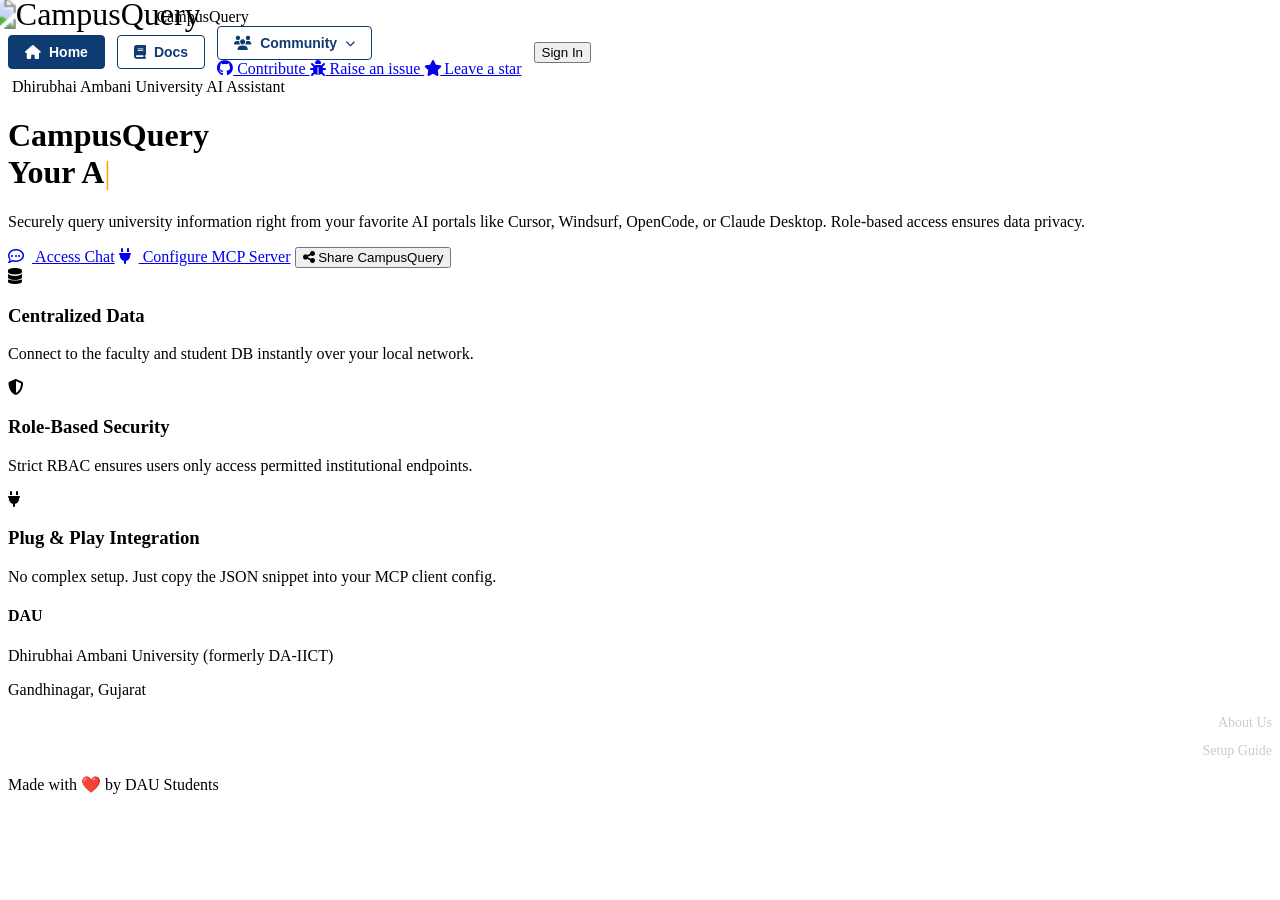
==== frontend/html/index.html @ 68f0042c "initial commit" ====
<!DOCTYPE html>
<html lang="en">

<head>
    <meta charset="UTF-8">
    <meta name="viewport" content="width=device-width, initial-scale=1.0">
    <link rel="icon" href="/assets/favicon.png">
    <title>CampusQuery</title>
    <meta name="description" content="CampusQuery — Dhirubhai Ambani University AI Assistant & Knowledge Portal">

    <!-- Google Fonts -->
    <link rel="preconnect" href="https://fonts.googleapis.com">
    <link rel="preconnect" href="https://fonts.gstatic.com" crossorigin>
    <link
        href="https://fonts.googleapis.com/css2?family=Inter:wght@300;400;500;600;700&family=Outfit:wght@400;500;600;700;800&display=swap"
        rel="stylesheet">

    <!-- FontAwesome -->
    <link rel="stylesheet" href="https://cdnjs.cloudflare.com/ajax/libs/font-awesome/6.4.0/css/all.min.css">

    <!-- Google Identity Services -->
    <script src="https://accounts.google.com/gsi/client" async defer></script>

    <!-- Stylesheet -->
    <link rel="stylesheet" href="/css/style.css?v=6">
</head>

<body>
    <!-- ── Landing View ──────────────────────────────────────────────── -->
    <div class="landing-view" id="landing-view">
        <div class="top-accent-bar"></div>
        <nav class="landing-nav">
            <div class="nav-brand">
                <img src="/assets/campusquery_icon.png" alt="CampusQuery"
                    style="width: 24px; height: 24px; object-fit: contain; transform: scale(2.0) translate(6px, -1px); transform-origin: center; margin: 0 18px;">
                <span>CampusQuery</span>
            </div>
            <div class="nav-links" style="display: flex; gap: 12px; align-items: center;">
                <button onclick="window.location.href='/'" class="nav-docs-btn nav-docs-btn-active"
                    style="padding: 8px 16px; background: #0f3b73; color: #ffffff; border: 1px solid #0f3b73; border-radius: 4px; cursor: pointer; font-weight: 600; font-size: 14px; font-family: 'Open Sans', sans-serif; display: flex; align-items: center; gap: 8px; transition: all 0.2s; text-decoration: none;">
                    <i class="fa-solid fa-house"></i> Home
                </button>
                <button onclick="window.location.href='/docs'" class="nav-docs-btn"
                    style="padding: 8px 16px; background: transparent; color: #0f3b73; border: 1px solid #0f3b73; border-radius: 4px; cursor: pointer; font-weight: 600; font-size: 14px; font-family: 'Open Sans', sans-serif; display: flex; align-items: center; gap: 8px; transition: all 0.2s; text-decoration: none;">
                    <i class="fa-solid fa-book"></i> Docs
                </button>
                <div class="community-dropdown-container">
                    <button class="nav-docs-btn"
                        style="padding: 8px 16px; background: transparent; color: #0f3b73; border: 1px solid #0f3b73; border-radius: 4px; cursor: pointer; font-weight: 600; font-size: 14px; font-family: 'Open Sans', sans-serif; display: flex; align-items: center; gap: 8px; transition: all 0.2s; text-decoration: none;">
                        <i class="fa-solid fa-users"></i> Community <i class="fa-solid fa-chevron-down"
                            style="font-size: 10px;"></i>
                    </button>
                    <div class="community-dropdown-menu">
                        <a href="https://github.com/Piyushtanwani/mcp-server/blob/Main/docs/contribution.md#contributing-to-campusquery-mcp-server"
                            target="_blank" class="community-dropdown-item">
                            <i class="fa-brands fa-github" style="width: 16px; text-align: center;"></i> Contribute
                        </a>
                        <a href="https://github.com/Piyushtanwani/mcp-server/issues/new/choose" target="_blank"
                            class="community-dropdown-item">
                            <i class="fa-solid fa-bug" style="width: 16px; text-align: center;"></i> Raise an issue
                        </a>
                        <a href="https://github.com/Piyushtanwani/mcp-server" target="_blank"
                            class="community-dropdown-item">
                            <i class="fa-solid fa-star" style="width: 16px; text-align: center;"></i> Leave a star
                        </a>
                    </div>
                </div>
                <button class="nav-signout-btn" id="nav-signin-btn">Sign In</button>
                <div class="profile-container" id="landing-profile-container"
                    style="position: relative; display: none;">
                    <img id="landing-profile-trigger" src="https://lh3.googleusercontent.com/a/default-user"
                        referrerpolicy="no-referrer" alt="Profile"
                        style="width: 40px; height: 40px; border-radius: 50%; cursor: pointer; border: 2px solid #0f3b73; transition: transform 0.2s; object-fit: cover;">

                    <div id="landing-profile-dropdown" class="profile-dropdown"
                        style="display: none; flex-direction: column; position: absolute; top: 50px; right: 0; background: #fff; border: 1px solid #e0e0e0; border-radius: 12px; box-shadow: 0 8px 24px rgba(0,0,0,0.1); width: 300px; z-index: 1000; overflow: hidden;">
                        <div class="profile-info"
                            style="position: relative; padding: 24px; text-align: center; border-bottom: 1px solid #f0f0f0;">
                            <button id="landing-close-profile-btn"
                                style="position: absolute; top: 12px; right: 12px; background: transparent; border: none; cursor: pointer; font-size: 18px; color: #555; transition: color 0.2s;"><i
                                    class="fa-solid fa-xmark"></i></button>
                            <img id="landing-dropdown-avatar" src="https://lh3.googleusercontent.com/a/default-user"
                                referrerpolicy="no-referrer"
                                style="width: 72px; height: 72px; border-radius: 50%; border: 2px solid #0f3b73; margin-bottom: 12px; object-fit: cover;">
                            <h3 id="landing-dropdown-name"
                                style="margin: 0 0 4px 0; font-size: 18px; color: #111; font-family: 'Open Sans', sans-serif; font-weight: 600;">
                                Welcome!</h3>
                            <p id="landing-dropdown-email"
                                style="margin: 0 0 8px 0; font-size: 14px; color: #555; font-family: 'Open Sans', sans-serif;">
                                Authenticated User</p>
                            <span id="landing-dropdown-role"
                                style="display: inline-block; background: #e0f2fe; color: #0284c7; padding: 4px 12px; border-radius: 12px; font-size: 12px; font-weight: 600; font-family: 'Open Sans', sans-serif; border: 1px solid #bae6fd;">Role</span>
                        </div>
                        <div class="profile-actions" style="padding: 8px;">
                            <button id="landing-nav-profile-btn" onclick="window.location.href='/profile'"
                                style="width: 100%; padding: 12px 16px; background: transparent; border: none; text-align: left; cursor: pointer; font-size: 15px; color: #333; font-family: 'Open Sans', sans-serif; border-radius: 8px; display: flex; align-items: center; gap: 12px; font-weight: 500; transition: background 0.2s;">
                                <i class="fa-solid fa-user" style="color: #555; font-size: 18px;"></i> Profile
                            </button>
                            <button id="landing-nav-dashboard-btn" onclick="window.location.href='/maintainer'"
                                style="width: 100%; padding: 12px 16px; background: transparent; border: none; text-align: left; cursor: pointer; font-size: 15px; color: #333; font-family: 'Open Sans', sans-serif; border-radius: 8px; display: flex; align-items: center; gap: 12px; font-weight: 500; transition: background 0.2s;">
                                <i class="fa-solid fa-chart-line" style="color: #555; font-size: 18px;"></i> Analytics
                            </button>
                            <button id="landing-feedback-btn" class="nav-feedback-btn"
                                style="width: 100%; padding: 12px 16px; background: transparent; border: none; text-align: left; cursor: pointer; font-size: 15px; color: #333; font-family: 'Open Sans', sans-serif; border-radius: 8px; display: flex; align-items: center; gap: 12px; font-weight: 500; transition: background 0.2s;">
                                <i class="fa-regular fa-comment-dots" style="color: #555; font-size: 18px;"></i>
                                Feedback
                            </button>
                            <button id="landing-logout-btn"
                                style="width: 100%; padding: 12px 16px; background: transparent; border: none; text-align: left; cursor: pointer; font-size: 15px; color: #333; font-family: 'Open Sans', sans-serif; border-radius: 8px; display: flex; align-items: center; gap: 12px; font-weight: 500; transition: background 0.2s;">
                                <i class="fa-solid fa-arrow-right-from-bracket"
                                    style="color: #555; font-size: 18px;"></i> Sign out
                            </button>
                        </div>
                    </div>
                </div>
            </div>
        </nav>

        <header class="landing-hero">
            <div class="hero-content">
                <div class="hero-badge">
                    <i class="fa-solid fa-sparkles"></i> Dhirubhai Ambani University AI Assistant
                </div>
                <h1>CampusQuery <br><span class="hero-highlight" id="typewriter"></span><span class="cursor">|</span></h1>
                <p>Securely query university information right from your favorite AI portals like Cursor, Windsurf,
                    OpenCode, or
                    Claude Desktop. Role-based access ensures data privacy.</p>
                <div class="hero-actions">
                    <a href="/chat" class="hero-btn secondary"><i class="fa-regular fa-comment-dots" style="margin-right: 8px;"></i> Access Chat</a>
                    <a href="/api-keys" class="hero-btn primary"><i class="fa-solid fa-plug" style="margin-right: 8px;"></i> Configure MCP Server</a>
                    <button type="button" class="hero-btn secondary hero-share-btn" data-share>
                        <i class="fa-solid fa-share-nodes" aria-hidden="true"></i>
                        <span>Share CampusQuery</span>
                    </button>
                </div>
            </div>
        </header>

        <section class="landing-features">
            <div class="feature-card">
                <div class="feat-icon"><i class="fa-solid fa-database"></i></div>
                <h3>Centralized Data</h3>
                <p>Connect to the faculty and student DB instantly over your local network.</p>
            </div>
            <div class="feature-card">
                <div class="feat-icon"><i class="fa-solid fa-shield-halved"></i></div>
                <h3>Role-Based Security</h3>
                <p>Strict RBAC ensures users only access permitted institutional endpoints.</p>
            </div>
            <div class="feature-card">
                <div class="feat-icon"><i class="fa-solid fa-plug"></i></div>
                <h3>Plug & Play Integration</h3>
                <p>No complex setup. Just copy the JSON snippet into your MCP client config.</p>
            </div>
        </section>

        <footer class="landing-footer">
            <div class="footer-content">
                <div class="footer-brand">
                    <h4>DAU</h4>
                    <p>Dhirubhai Ambani University (formerly DA-IICT)</p>
                    <p>Gandhinagar, Gujarat</p>
                </div>
                <div class="footer-links" style="display: flex; flex-direction: column; gap: 12px; text-align: right;">
                    <a href="https://github.com/Piyushtanwani/mcp-server" target="_blank"
                        style="color: #cccccc; text-decoration: none; font-size: 14px; transition: color 0.2s;"
                        onmouseover="this.style.color='#ffffff'" onmouseout="this.style.color='#cccccc'">About Us</a>
                    <a href="/setup-guide"
                        style="color: #cccccc; text-decoration: none; font-size: 14px; transition: color 0.2s;"
                        onmouseover="this.style.color='#ffffff'" onmouseout="this.style.color='#cccccc'">Setup Guide</a>
                </div>
            </div>
            <div class="footer-bottom">
                <p>Made with ❤️ by DAU Students</p>
            </div>
        </footer>
    </div>



    <script src="/js/feedback.js"></script>
    <script src="/js/app.js"></script>

    <script src="/js/login-modal.js"></script>

    <script>
        const textToType = "Your AI Campus Guide";
        const typewriterElement = document.getElementById('typewriter');
        let i = 0;
        let isDeleting = false;

        function typeWriter() {
            if (!isDeleting && i <= textToType.length) {
                typewriterElement.innerHTML = textToType.substring(0, i);
                i++;
                if (i <= textToType.length) {
                    setTimeout(typeWriter, 100); // Typing speed
                } else {
                    isDeleting = true;
                    setTimeout(typeWriter, 2000); // Wait before deleting
                }
            } else if (isDeleting && i >= 0) {
                typewriterElement.innerHTML = textToType.substring(0, i);
                i--;
                if (i >= 0) {
                    setTimeout(typeWriter, 40); // Deleting speed
                } else {
                    isDeleting = false;
                    setTimeout(typeWriter, 500); // Wait before typing again
                }
            }
        }

        // Start typing after a short delay
        setTimeout(typeWriter, 500);
    </script>
    <style>
        .cursor {
            color: #fca311;
            font-weight: 300;
            animation: blink 1s step-end infinite;
        }

        @keyframes blink {
            50% {
                opacity: 0;
            }
        }
    </style>
</body>

</html>
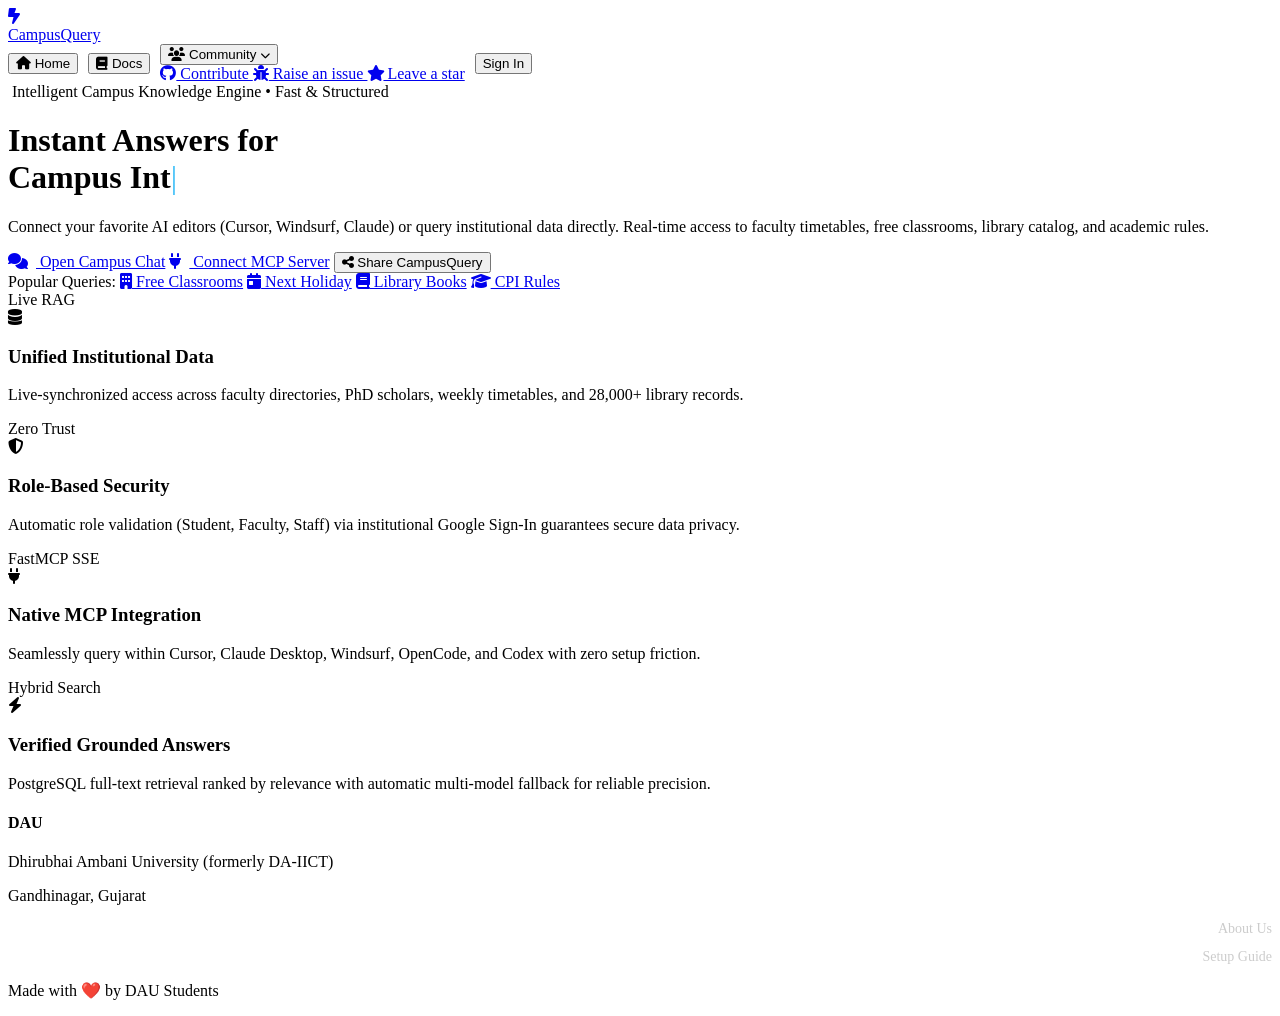
==== commit a2381206: "UI updated" ====
--- a/frontend/html/index.html
+++ b/frontend/html/index.html
@@ -30,23 +30,19 @@
     <div class="landing-view" id="landing-view">
         <div class="top-accent-bar"></div>
         <nav class="landing-nav">
-            <div class="nav-brand">
-                <img src="/assets/campusquery_icon.png" alt="CampusQuery"
-                    style="width: 24px; height: 24px; object-fit: contain; transform: scale(2.0) translate(6px, -1px); transform-origin: center; margin: 0 18px;">
-                <span>CampusQuery</span>
-            </div>
-            <div class="nav-links" style="display: flex; gap: 12px; align-items: center;">
-                <button onclick="window.location.href='/'" class="nav-docs-btn nav-docs-btn-active"
-                    style="padding: 8px 16px; background: #0f3b73; color: #ffffff; border: 1px solid #0f3b73; border-radius: 4px; cursor: pointer; font-weight: 600; font-size: 14px; font-family: 'Open Sans', sans-serif; display: flex; align-items: center; gap: 8px; transition: all 0.2s; text-decoration: none;">
+            <a href="/" class="nav-brand">
+                <div class="cq-logo-mark"><i class="fa-solid fa-bolt-lightning"></i></div>
+                <span class="cq-brand-name">Campus<span class="cq-brand-accent">Query</span></span>
+            </a>
+            <div class="nav-links" style="display: flex; gap: 10px; align-items: center;">
+                <button onclick="window.location.href='/'" class="nav-docs-btn nav-docs-btn-active">
                     <i class="fa-solid fa-house"></i> Home
                 </button>
-                <button onclick="window.location.href='/docs'" class="nav-docs-btn"
-                    style="padding: 8px 16px; background: transparent; color: #0f3b73; border: 1px solid #0f3b73; border-radius: 4px; cursor: pointer; font-weight: 600; font-size: 14px; font-family: 'Open Sans', sans-serif; display: flex; align-items: center; gap: 8px; transition: all 0.2s; text-decoration: none;">
+                <button onclick="window.location.href='/docs'" class="nav-docs-btn">
                     <i class="fa-solid fa-book"></i> Docs
                 </button>
                 <div class="community-dropdown-container">
-                    <button class="nav-docs-btn"
-                        style="padding: 8px 16px; background: transparent; color: #0f3b73; border: 1px solid #0f3b73; border-radius: 4px; cursor: pointer; font-weight: 600; font-size: 14px; font-family: 'Open Sans', sans-serif; display: flex; align-items: center; gap: 8px; transition: all 0.2s; text-decoration: none;">
+                    <button class="nav-docs-btn">
                         <i class="fa-solid fa-users"></i> Community <i class="fa-solid fa-chevron-down"
                             style="font-size: 10px;"></i>
                     </button>
@@ -65,12 +61,12 @@
                         </a>
                     </div>
                 </div>
-                <button class="nav-signout-btn" id="nav-signin-btn">Sign In</button>
+                <button class="nav-signin-btn" id="nav-signin-btn">Sign In</button>
                 <div class="profile-container" id="landing-profile-container"
                     style="position: relative; display: none;">
                     <img id="landing-profile-trigger" src="https://lh3.googleusercontent.com/a/default-user"
                         referrerpolicy="no-referrer" alt="Profile"
-                        style="width: 40px; height: 40px; border-radius: 50%; cursor: pointer; border: 2px solid #0f3b73; transition: transform 0.2s; object-fit: cover;">
+                        style="width: 40px; height: 40px; border-radius: 50%; cursor: pointer; border: 2px solid var(--brand); transition: transform 0.2s; object-fit: cover;">
 
                     <div id="landing-profile-dropdown" class="profile-dropdown"
                         style="display: none; flex-direction: column; position: absolute; top: 50px; right: 0; background: #fff; border: 1px solid #e0e0e0; border-radius: 12px; box-shadow: 0 8px 24px rgba(0,0,0,0.1); width: 300px; z-index: 1000; overflow: hidden;">
@@ -81,7 +77,7 @@
                                     class="fa-solid fa-xmark"></i></button>
                             <img id="landing-dropdown-avatar" src="https://lh3.googleusercontent.com/a/default-user"
                                 referrerpolicy="no-referrer"
-                                style="width: 72px; height: 72px; border-radius: 50%; border: 2px solid #0f3b73; margin-bottom: 12px; object-fit: cover;">
+                                style="width: 72px; height: 72px; border-radius: 50%; border: 2px solid var(--brand); margin-bottom: 12px; object-fit: cover;">
                             <h3 id="landing-dropdown-name"
                                 style="margin: 0 0 4px 0; font-size: 18px; color: #111; font-family: 'Open Sans', sans-serif; font-weight: 600;">
                                 Welcome!</h3>
@@ -119,38 +115,52 @@
         <header class="landing-hero">
             <div class="hero-content">
                 <div class="hero-badge">
-                    <i class="fa-solid fa-sparkles"></i> Dhirubhai Ambani University AI Assistant
-                </div>
-                <h1>CampusQuery <br><span class="hero-highlight" id="typewriter"></span><span class="cursor">|</span></h1>
-                <p>Securely query university information right from your favorite AI portals like Cursor, Windsurf,
-                    OpenCode, or
-                    Claude Desktop. Role-based access ensures data privacy.</p>
+                    <i class="fa-solid fa-sparkles"></i> Intelligent Campus Knowledge Engine &bull; Fast &amp; Structured
+                </div>
+                <h1>Instant Answers for <br><span class="hero-highlight" id="typewriter">Campus Intelligence</span><span class="cursor">|</span></h1>
+                <p>Connect your favorite AI editors (Cursor, Windsurf, Claude) or query institutional data directly. Real-time access to faculty timetables, free classrooms, library catalog, and academic rules.</p>
                 <div class="hero-actions">
-                    <a href="/chat" class="hero-btn secondary"><i class="fa-regular fa-comment-dots" style="margin-right: 8px;"></i> Access Chat</a>
-                    <a href="/api-keys" class="hero-btn primary"><i class="fa-solid fa-plug" style="margin-right: 8px;"></i> Configure MCP Server</a>
+                    <a href="/chat" class="hero-btn primary"><i class="fa-solid fa-comments" style="margin-right: 8px;"></i> Open Campus Chat</a>
+                    <a href="/api-keys" class="hero-btn secondary"><i class="fa-solid fa-plug" style="margin-right: 8px;"></i> Connect MCP Server</a>
                     <button type="button" class="hero-btn secondary hero-share-btn" data-share>
                         <i class="fa-solid fa-share-nodes" aria-hidden="true"></i>
                         <span>Share CampusQuery</span>
                     </button>
                 </div>
+                <div class="hero-quick-prompts">
+                    <span>Popular Queries:</span>
+                    <a href="/chat?prompt=Which%20classrooms%20are%20free%20right%20now%3F" class="quick-pill"><i class="fa-solid fa-building"></i> Free Classrooms</a>
+                    <a href="/chat?prompt=When%20is%20the%20next%20holiday%3F" class="quick-pill"><i class="fa-solid fa-calendar-day"></i> Next Holiday</a>
+                    <a href="/chat?prompt=Find%20me%20a%20book%20on%20Machine%20Learning" class="quick-pill"><i class="fa-solid fa-book"></i> Library Books</a>
+                    <a href="/chat?prompt=What%20is%20the%20minimum%20CPI%20required%20for%20BTech%20graduation%3F" class="quick-pill"><i class="fa-solid fa-graduation-cap"></i> CPI Rules</a>
+                </div>
             </div>
         </header>
 
         <section class="landing-features">
             <div class="feature-card">
+                <span class="feat-tag">Live RAG</span>
                 <div class="feat-icon"><i class="fa-solid fa-database"></i></div>
-                <h3>Centralized Data</h3>
-                <p>Connect to the faculty and student DB instantly over your local network.</p>
-            </div>
-            <div class="feature-card">
+                <h3>Unified Institutional Data</h3>
+                <p>Live-synchronized access across faculty directories, PhD scholars, weekly timetables, and 28,000+ library records.</p>
+            </div>
+            <div class="feature-card">
+                <span class="feat-tag">Zero Trust</span>
                 <div class="feat-icon"><i class="fa-solid fa-shield-halved"></i></div>
                 <h3>Role-Based Security</h3>
-                <p>Strict RBAC ensures users only access permitted institutional endpoints.</p>
-            </div>
-            <div class="feature-card">
+                <p>Automatic role validation (Student, Faculty, Staff) via institutional Google Sign-In guarantees secure data privacy.</p>
+            </div>
+            <div class="feature-card">
+                <span class="feat-tag">FastMCP SSE</span>
                 <div class="feat-icon"><i class="fa-solid fa-plug"></i></div>
-                <h3>Plug & Play Integration</h3>
-                <p>No complex setup. Just copy the JSON snippet into your MCP client config.</p>
+                <h3>Native MCP Integration</h3>
+                <p>Seamlessly query within Cursor, Claude Desktop, Windsurf, OpenCode, and Codex with zero setup friction.</p>
+            </div>
+            <div class="feature-card">
+                <span class="feat-tag">Hybrid Search</span>
+                <div class="feat-icon"><i class="fa-solid fa-bolt"></i></div>
+                <h3>Verified Grounded Answers</h3>
+                <p>PostgreSQL full-text retrieval ranked by relevance with automatic multi-model fallback for reliable precision.</p>
             </div>
         </section>
 
@@ -184,39 +194,47 @@
     <script src="/js/login-modal.js"></script>
 
     <script>
-        const textToType = "Your AI Campus Guide";
+        const phrases = [
+            "Campus Intelligence",
+            "Free Classrooms Now",
+            "Faculty Schedules",
+            "Library OPAC Search",
+            "Academic Rules & CPI"
+        ];
         const typewriterElement = document.getElementById('typewriter');
-        let i = 0;
+        let phraseIdx = 0;
+        let charIdx = 0;
         let isDeleting = false;
 
         function typeWriter() {
-            if (!isDeleting && i <= textToType.length) {
-                typewriterElement.innerHTML = textToType.substring(0, i);
-                i++;
-                if (i <= textToType.length) {
-                    setTimeout(typeWriter, 100); // Typing speed
+            const currentPhrase = phrases[phraseIdx];
+            if (!isDeleting && charIdx <= currentPhrase.length) {
+                typewriterElement.textContent = currentPhrase.substring(0, charIdx);
+                charIdx++;
+                if (charIdx <= currentPhrase.length) {
+                    setTimeout(typeWriter, 75);
                 } else {
                     isDeleting = true;
-                    setTimeout(typeWriter, 2000); // Wait before deleting
+                    setTimeout(typeWriter, 2000);
                 }
-            } else if (isDeleting && i >= 0) {
-                typewriterElement.innerHTML = textToType.substring(0, i);
-                i--;
-                if (i >= 0) {
-                    setTimeout(typeWriter, 40); // Deleting speed
+            } else if (isDeleting && charIdx >= 0) {
+                typewriterElement.textContent = currentPhrase.substring(0, charIdx);
+                charIdx--;
+                if (charIdx >= 0) {
+                    setTimeout(typeWriter, 35);
                 } else {
                     isDeleting = false;
-                    setTimeout(typeWriter, 500); // Wait before typing again
+                    phraseIdx = (phraseIdx + 1) % phrases.length;
+                    setTimeout(typeWriter, 400);
                 }
             }
         }
 
-        // Start typing after a short delay
         setTimeout(typeWriter, 500);
     </script>
     <style>
         .cursor {
-            color: #fca311;
+            color: #38bdf8;
             font-weight: 300;
             animation: blink 1s step-end infinite;
         }
